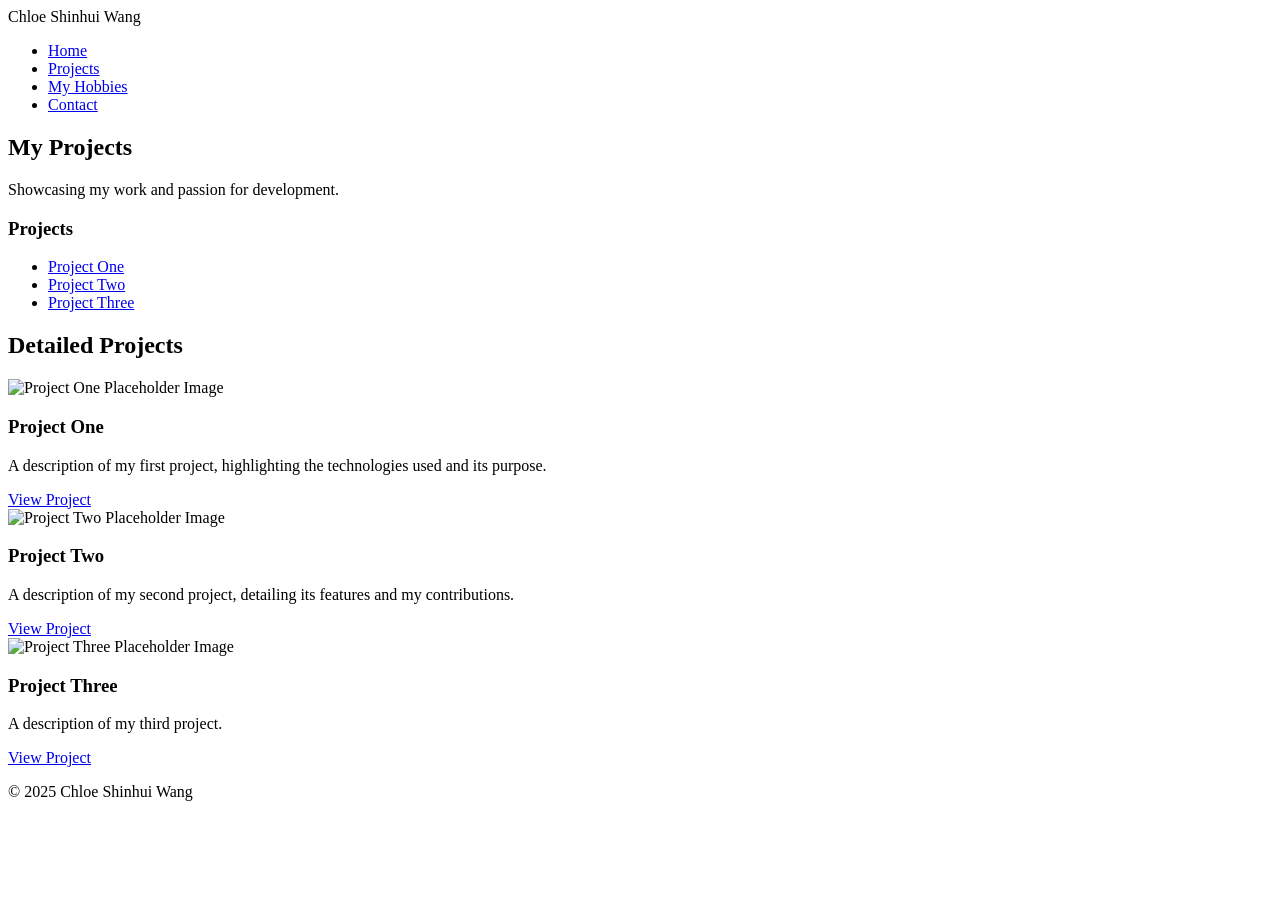
==== projects.html @ 5cc00fee "Add files via upload" ====
<!DOCTYPE html>
<html lang="en">
<head>
    <meta charset="UTF-8">
    <meta name="viewport" content="width=device-width, initial-scale=1.0">
    <title>My Projects - Chloe Shinhui Wang</title>
    <link rel="stylesheet" href="style.css">
</head>
<body>
    <header class="navbar">
        <div class="container">
            <div class="site-title">Chloe Shinhui Wang</div>
            <nav>
                <ul>
                    <li><a href="index.html">Home</a></li>
                    <li><a href="#projects">Projects</a></li>
                    <li><a href="index.html#hobbies">My Hobbies</a></li>
                    <li><a href="index.html#contact">Contact</a></li>
                </ul>
            </nav>
        </div>
    </header>

    <section id="hero" class="hero-section">
        <div class="hero-content">
            <h1>My Projects</h1>
            <p>Showcasing my work and passion for development.</p>
        </div>
    </section>

    <main>
        <div class="projects-container">
            <nav class="vertical-nav">
                <h3>Projects</h3>
                <ul>
                    <li><a href="#project-one">Project One</a></li>
                    <li><a href="#project-two">Project Two</a></li>
                    <li><a href="#project-three">Project Three</a></li>
                </ul>
            </nav>
            <section id="projects" class="section-content projects-detail-content">
                <h2>Detailed Projects</h2>
                <div class="project-grid">
                    <div class="project-item" id="project-one">
                        <img src="https://via.placeholder.com/300" alt="Project One Placeholder Image">
                        <h3>Project One</h3>
                        <p>A description of my first project, highlighting the technologies used and its purpose.</p>
                        <a href="#" class="project-link">View Project</a>
                    </div>
                    <div class="project-item" id="project-two">
                        <img src="https://via.placeholder.com/300" alt="Project Two Placeholder Image">
                        <h3>Project Two</h3>
                        <p>A description of my second project, detailing its features and my contributions.</p>
                        <a href="#" class="project-link">View Project</a>
                    </div>
                    <div class="project-item" id="project-three">
                        <img src="https://via.placeholder.com/300" alt="Project Three Placeholder Image">
                        <h3>Project Three</h3>
                        <p>A description of my third project.</p>
                        <a href="#" class="project-link">View Project</a>
                    </div>
                </div>
            </section>
        </div>
    </main>

    <footer>
        <p>&copy; 2025 Chloe Shinhui Wang</p>
    </footer>

    <script>
        document.addEventListener('DOMContentLoaded', () => {
            const navLinks = document.querySelectorAll('.vertical-nav ul li a');
            const projectSections = document.querySelectorAll('.project-item');

            const highlightNavLink = () => {
                let currentProject = '';

                projectSections.forEach(section => {
                    const sectionTop = section.offsetTop - 100; // Adjust offset as needed
                    const sectionHeight = section.clientHeight;
                    if (pageYOffset >= sectionTop && pageYOffset < sectionTop + sectionHeight) {
                        currentProject = section.getAttribute('id');
                    }
                });

                navLinks.forEach(link => {
                    link.classList.remove('active');
                    if (link.getAttribute('href').includes(currentProject)) {
                        link.classList.add('active');
                    }
                });
            };

            // Highlight on scroll
            window.addEventListener('scroll', highlightNavLink);

            // Highlight on page load (for direct links with hash)
            if (window.location.hash) {
                const targetId = window.location.hash.substring(1);
                const targetElement = document.getElementById(targetId);
                if (targetElement) {
                    // Smooth scroll to element
                    window.scrollTo({
                        top: targetElement.offsetTop - 80, // Adjust for fixed header/nav
                        behavior: 'smooth'
                    });
                }
                // Manually highlight the link since scroll event might not fire immediately
                navLinks.forEach(link => {
                    link.classList.remove('active');
                    if (link.getAttribute('href') === window.location.hash) {
                        link.classList.add('active');
                    }
                });
            } else {
                // Highlight the first item if no hash and at top
                if (projectSections.length > 0 && pageYOffset === 0) {
                    navLinks[0].classList.add('active');
                }
            }

            // Initial highlight call (for pages loaded without hash but not scrolled yet)
            highlightNavLink();

            // Smooth scroll for vertical nav links
            navLinks.forEach(link => {
                link.addEventListener('click', (e) => {
                    e.preventDefault();
                    const targetId = link.getAttribute('href').substring(1);
                    const targetElement = document.getElementById(targetId);
                    if (targetElement) {
                        window.scrollTo({
                            top: targetElement.offsetTop - 80, // Adjust for fixed header/nav
                            behavior: 'smooth'
                        });
                        // Update URL hash without page reload for consistent behavior
                        history.pushState(null, null, link.getAttribute('href'));
                        highlightNavLink(); // Re-evaluate active state after click
                    }
                });
            });
        });
    </script>
</body>
</html>
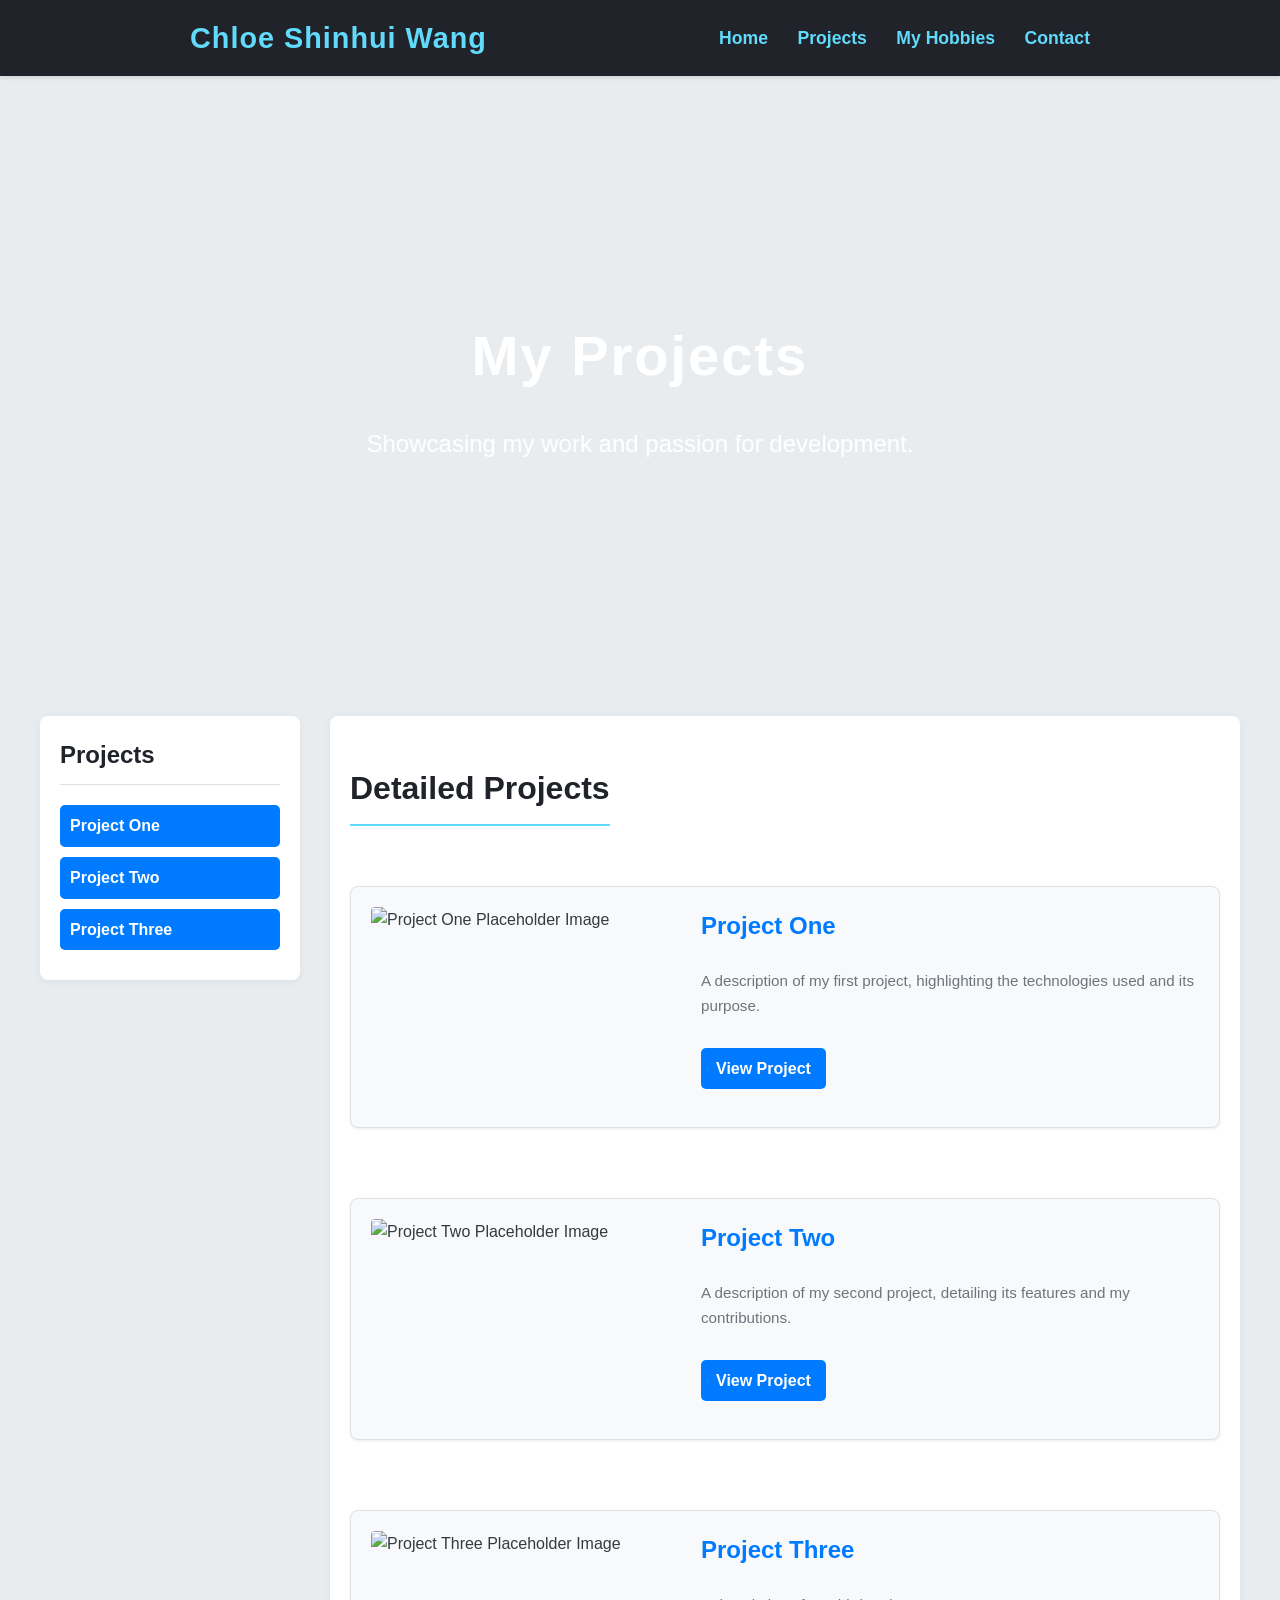
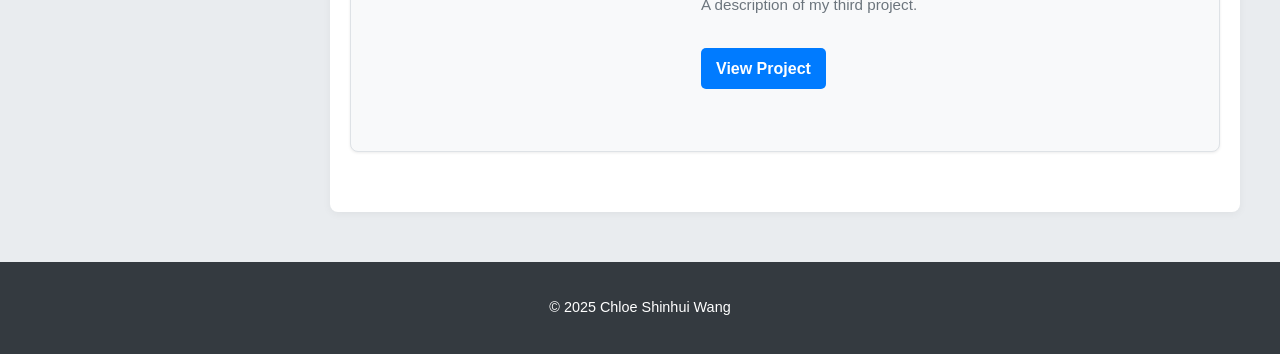
==== commit b01b679a: "Add files via upload" ====
--- a/projects.html
+++ b/projects.html
@@ -4,7 +4,7 @@
     <meta charset="UTF-8">
     <meta name="viewport" content="width=device-width, initial-scale=1.0">
     <title>My Projects - Chloe Shinhui Wang</title>
-    <link rel="stylesheet" href="style.css">
+    <link rel="stylesheet" href="assets/css/style.css">
 </head>
 <body>
     <header class="navbar">
@@ -43,21 +43,27 @@
                 <div class="project-grid">
                     <div class="project-item" id="project-one">
                         <img src="https://via.placeholder.com/300" alt="Project One Placeholder Image">
-                        <h3>Project One</h3>
-                        <p>A description of my first project, highlighting the technologies used and its purpose.</p>
-                        <a href="#" class="project-link">View Project</a>
+                        <div>
+                            <h3>Project One</h3>
+                            <p>A description of my first project, highlighting the technologies used and its purpose.</p>
+                            <a href="#" class="project-link">View Project</a>
+                        </div>
                     </div>
                     <div class="project-item" id="project-two">
                         <img src="https://via.placeholder.com/300" alt="Project Two Placeholder Image">
-                        <h3>Project Two</h3>
-                        <p>A description of my second project, detailing its features and my contributions.</p>
-                        <a href="#" class="project-link">View Project</a>
+                        <div>
+                            <h3>Project Two</h3>
+                            <p>A description of my second project, detailing its features and my contributions.</p>
+                            <a href="#" class="project-link">View Project</a>
+                        </div>
                     </div>
                     <div class="project-item" id="project-three">
                         <img src="https://via.placeholder.com/300" alt="Project Three Placeholder Image">
-                        <h3>Project Three</h3>
-                        <p>A description of my third project.</p>
-                        <a href="#" class="project-link">View Project</a>
+                        <div>
+                            <h3>Project Three</h3>
+                            <p>A description of my third project.</p>
+                            <a href="#" class="project-link">View Project</a>
+                        </div>
                     </div>
                 </div>
             </section>
--- a/assets/css/style.css
+++ b/assets/css/style.css
@@ -0,0 +1,322 @@
+body {
+    font-family: 'Segoe UI', Tahoma, Geneva, Verdana, sans-serif;
+    margin: 0;
+    padding: 0;
+    background-color: #e9ecef; /* Light gray background */
+    color: #343a40; /* Darker text */
+    line-height: 1.6;
+}
+
+.navbar {
+    background-color: #20232a; /* Darker header */
+    padding: 15px 0;
+    box-shadow: 0 2px 4px rgba(0,0,0,0.1);
+}
+
+.navbar .container {
+    display: flex;
+    justify-content: space-between;
+    align-items: center;
+    max-width: 900px;
+    margin: 0 auto;
+    padding: 0 20px;
+}
+
+.site-title {
+    color: #61dafb; /* Light blue for accents */
+    font-size: 1.8em;
+    font-weight: bold;
+    letter-spacing: 1px;
+}
+
+.navbar nav ul {
+    list-style: none;
+    padding: 0;
+    margin: 0;
+}
+
+.navbar nav ul li {
+    display: inline-block;
+    margin-left: 25px;
+}
+
+.navbar nav ul li a {
+    color: #61dafb; /* Light blue for navigation links */
+    text-decoration: none;
+    font-weight: bold;
+    font-size: 1.1em;
+    transition: color 0.3s ease;
+}
+
+.navbar nav ul li a:hover {
+    color: #fff;
+}
+
+.hero-section {
+    background: url('https://static.vecteezy.com/system/resources/thumbnails/008/023/852/small_2x/abstract-colorful-geometric-shape-background-modern-color-background-for-your-website-vector.jpg') no-repeat center center/cover;
+    color: #fff;
+    text-align: center;
+    padding: 100px 20px;
+    display: flex;
+    align-items: center;
+    justify-content: center;
+    min-height: 400px; /* Minimum height for the hero section */
+    position: relative;
+}
+
+.hero-content {
+    position: relative;
+    z-index: 1;
+}
+
+.hero-content h1 {
+    font-size: 3.5em;
+    margin-bottom: 15px;
+    letter-spacing: 2px;
+}
+
+.hero-content p {
+    font-size: 1.5em;
+}
+
+.section-content {
+    max-width: 900px;
+    margin: 40px auto;
+    padding: 20px;
+    background-color: #fff;
+    border-radius: 8px;
+    box-shadow: 0 2px 8px rgba(0,0,0,0.05);
+}
+
+.section-content h2 {
+    color: #20232a;
+    text-align: center;
+    margin-bottom: 30px;
+    font-size: 2em;
+    border-bottom: 2px solid #61dafb;
+    padding-bottom: 10px;
+    display: inline-block;
+}
+
+.project-grid {
+    display: grid;
+    grid-template-columns: repeat(auto-fit, minmax(280px, 1fr));
+    gap: 30px;
+    margin-top: 30px;
+}
+
+.project-item {
+    background-color: #f8f9fa;
+    border: 1px solid #dee2e6;
+    border-radius: 8px;
+    padding: 20px;
+    text-align: center;
+    box-shadow: 0 1px 3px rgba(0,0,0,0.08);
+    transition: transform 0.2s ease;
+}
+
+.project-item:hover {
+    transform: translateY(-5px);
+}
+
+.project-item img {
+    max-width: 100%;
+    height: 180px; /* Fixed height for project images */
+    object-fit: cover;
+    border-radius: 4px;
+    margin-bottom: 15px;
+}
+
+.project-item h3 {
+    color: #007bff;
+    margin-top: 10px;
+    font-size: 1.5em;
+}
+
+.project-item p {
+    font-size: 0.95em;
+    color: #6c757d;
+    margin-bottom: 15px;
+}
+
+.project-link {
+    display: inline-block;
+    background-color: #007bff;
+    color: #fff;
+    padding: 8px 15px;
+    border-radius: 5px;
+    text-decoration: none;
+    font-weight: bold;
+    transition: background-color 0.3s ease;
+}
+
+.project-link:hover {
+    background-color: #0056b3;
+}
+
+.view-all-projects {
+    text-align: center;
+    margin-top: 30px;
+    font-size: 1.1em;
+}
+
+.view-all-projects a {
+    color: #007bff;
+    text-decoration: none;
+    font-weight: bold;
+    padding: 10px 20px;
+    border: 2px solid #007bff;
+    border-radius: 5px;
+    transition: background-color 0.3s ease, color 0.3s ease;
+}
+
+.view-all-projects a:hover {
+    background-color: #007bff;
+    color: #fff;
+}
+
+#contact p {
+    text-align: center;
+    margin-bottom: 10px;
+}
+
+#contact a {
+    color: #007bff;
+    text-decoration: none;
+    font-weight: bold;
+}
+
+#contact a:hover {
+    text-decoration: underline;
+}
+
+footer {
+    text-align: center;
+    padding: 20px;
+    background-color: #343a40;
+    color: #fff;
+    margin-top: 50px;
+    font-size: 0.9em;
+}
+
+.projects-container {
+    display: flex;
+    max-width: 1200px; /* Increased max-width for the container */
+    margin: 40px auto;
+    padding: 0 20px;
+}
+
+.vertical-nav {
+    flex: 0 0 220px; /* Fixed width for the vertical nav */
+    background-color: #fff;
+    padding: 20px;
+    border-radius: 8px;
+    box-shadow: 0 2px 8px rgba(0,0,0,0.05);
+    margin-right: 30px;
+    height: fit-content; /* Adjust height to content */
+    position: sticky;
+    top: 20px; /* Stick to top with some offset */
+}
+
+.vertical-nav h3 {
+    color: #20232a;
+    margin-top: 0;
+    margin-bottom: 20px;
+    font-size: 1.5em;
+    border-bottom: 1px solid #dee2e6;
+    padding-bottom: 10px;
+}
+
+.vertical-nav ul {
+    list-style: none;
+    padding: 0;
+    margin: 0;
+}
+
+.vertical-nav ul li {
+    margin-bottom: 10px;
+}
+
+.vertical-nav ul li a {
+    text-decoration: none;
+    color: #495057;
+    display: block;
+    padding: 8px 10px;
+    border-radius: 5px;
+    transition: background-color 0.3s ease, color 0.3s ease;
+}
+
+.vertical-nav ul li a:hover {
+    background-color: #e9ecef;
+    color: #20232a;
+}
+
+.vertical-nav ul li a.active {
+    background-color: #007bff; /* Highlight color */
+    color: #fff;
+    font-weight: bold;
+}
+
+.projects-detail-content {
+    flex-grow: 1;
+    max-width: unset; /* Remove max-width from main content */
+    margin: 0; /* Remove auto margin */
+}
+
+/* Adjust project grid for the detailed page */
+.projects-detail-content .project-grid {
+    grid-template-columns: 1fr; /* Stack projects vertically */
+}
+
+.projects-detail-content .project-item {
+    text-align: left;
+    display: flex;
+    align-items: flex-start;
+    margin-bottom: 40px;
+}
+
+.projects-detail-content .project-item img {
+    flex: 0 0 300px; /* Fixed width for image */
+    height: 200px; /* Fixed height for image */
+    margin-right: 30px;
+    margin-bottom: 0;
+}
+
+.projects-detail-content .project-item div {
+    flex-grow: 1;
+}
+
+.projects-detail-content .project-item h3 {
+    margin-top: 0;
+}
+
+.projects-detail-content .project-item .project-link {
+    margin-top: 15px;
+}
+
+/* Responsive adjustments */
+@media (max-width: 768px) {
+    .projects-container {
+        flex-direction: column;
+        align-items: center;
+    }
+
+    .vertical-nav {
+        width: 100%;
+        margin-right: 0;
+        margin-bottom: 30px;
+        position: static; /* Remove sticky on small screens */
+        top: unset;
+    }
+
+    .projects-detail-content .project-item {
+        flex-direction: column;
+        align-items: center;
+        text-align: center;
+    }
+
+    .projects-detail-content .project-item img {
+        margin-right: 0;
+        margin-bottom: 20px;
+    }
+}
